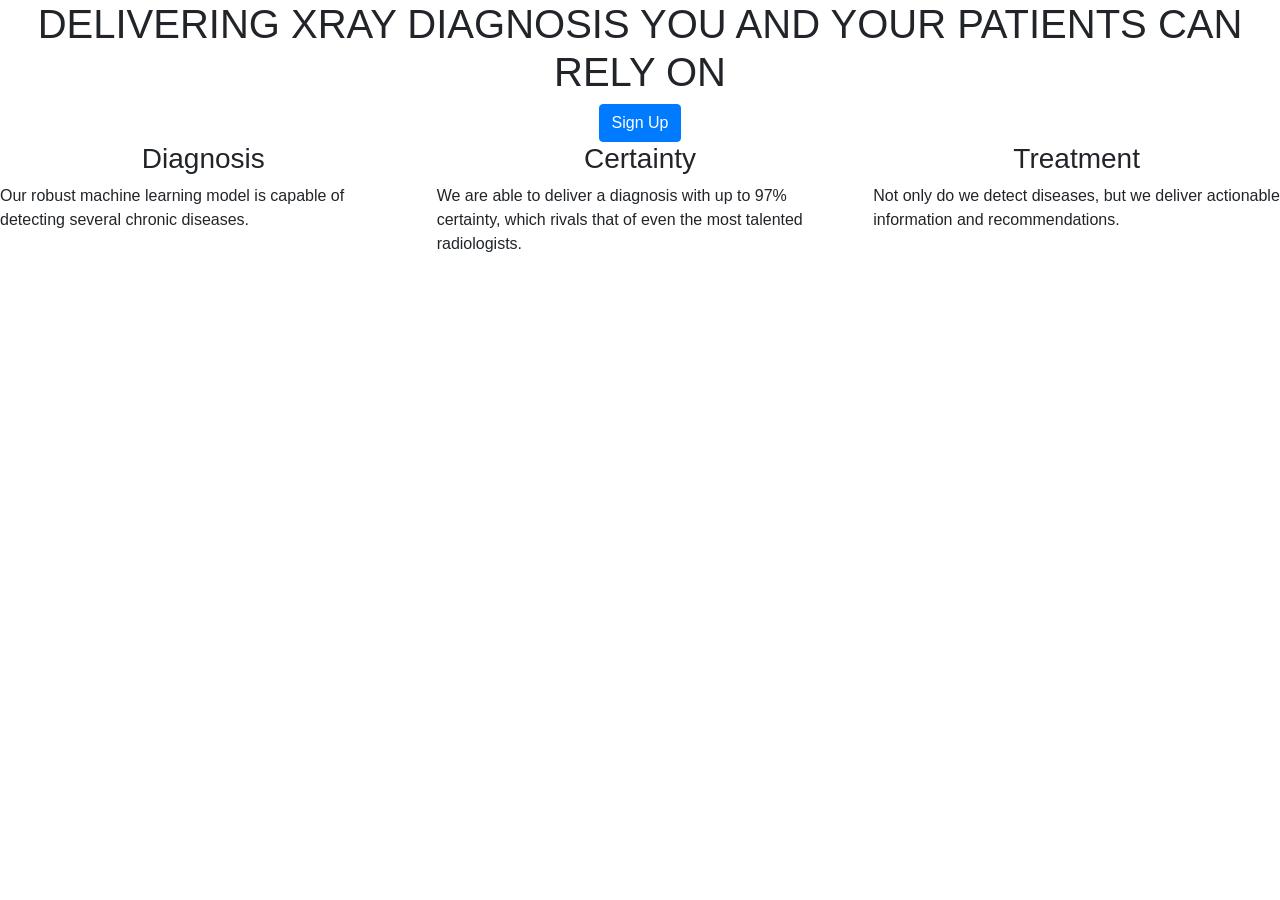
==== templates/index.html @ e62f45c2 "Login Complete" ====
<html>
<head>
  <title>MedHacks 2019</title>
  <link href="https://stackpath.bootstrapcdn.com/bootstrap/4.3.1/css/bootstrap.min.css" rel="stylesheet">
  <link rel="stylesheet" href="{{ url_for('static', filename='css/main.css') }}">
  <style>

  </style>
</head>
<body>
<div id="content">
  <div id="hero" class="row">
    <div class="col-md-12">
        <div id="hero-content"  class="text-center">
          <h1>DELIVERING XRAY DIAGNOSIS YOU AND YOUR PATIENTS CAN RELY ON</h1>
          <a href="signUp"><button type="button" class="btn btn-primary center">Sign Up</button></a>
        </div>
    </div>
  </div>
  <div id="main">
      <div class="row">
                <div class="col-md-4 service-col">
                    <h3 class="text-center">Diagnosis</h3>
                    <p>Our robust machine learning model is capable of detecting several chronic diseases.</p>
                </div>
                <div class="col-md-4 service-col">
                    <h3 class="text-center">Certainty</h3>
                    <p>We are able to deliver a diagnosis with up to 97% certainty, which rivals that of even the most talented radiologists.</p>
                </div>
                <div class="col-md-4 service-col">
                    <h3 class="text-center">Treatment</h3>
                    <p>Not only do we detect diseases, but we deliver actionable information and recommendations.</p>
                </div>
      </div>
  </div>
</div>
  <script src="https://stackpath.bootstrapcdn.com/bootstrap/4.3.1/js/bootstrap.min.js"></script>
</body>
</html>
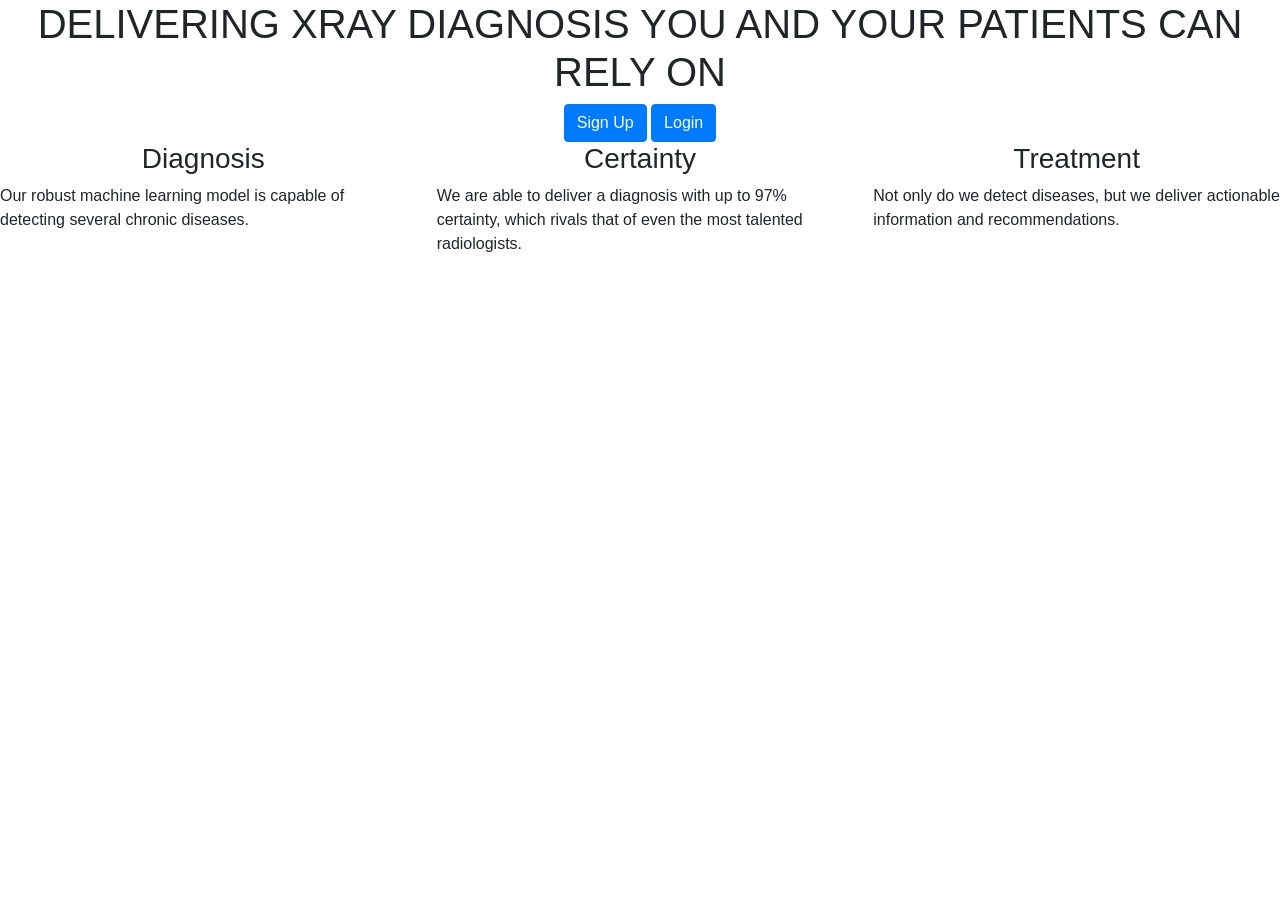
==== commit 1089a17d: "added login button to homepage" ====
--- a/templates/index.html
+++ b/templates/index.html
@@ -13,7 +13,9 @@
     <div class="col-md-12">
         <div id="hero-content"  class="text-center">
           <h1>DELIVERING XRAY DIAGNOSIS YOU AND YOUR PATIENTS CAN RELY ON</h1>
-          <a href="signUp"><button type="button" class="btn btn-primary center">Sign Up</button></a>
+          <a href="signUp"><button type="button" id="home-signup" class="btn btn-primary center">Sign Up</button></a>
+          <a href="login"><button type="button" id="home-login" class="btn btn-primary center">Login</button></a>
+
         </div>
     </div>
   </div>
